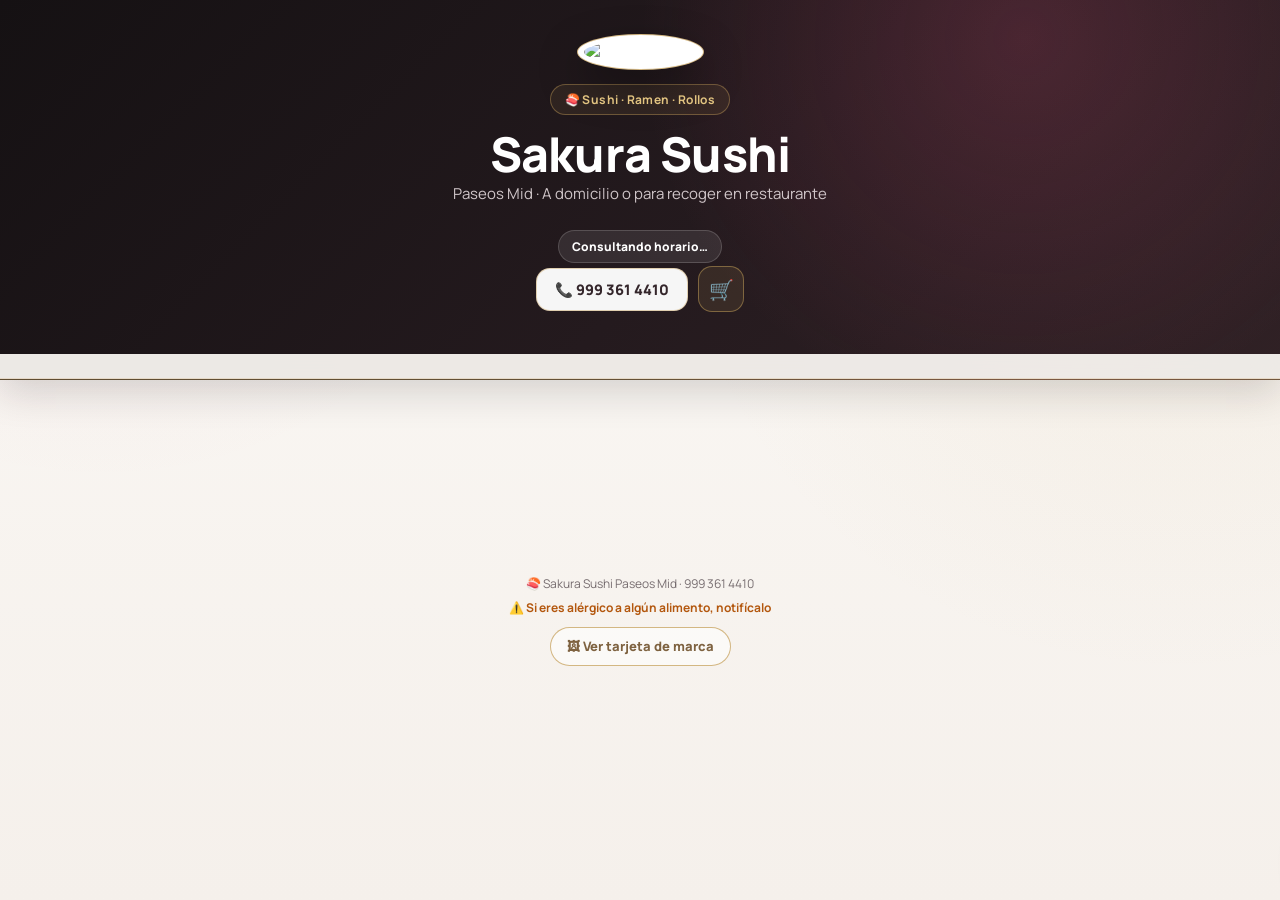
==== index.html @ 8093f57f "Actualizar caché del carrito y mostrar selección de alga" ====
<!DOCTYPE html>
<html lang="es">
<head>
<meta charset="UTF-8">
<meta name="viewport" content="width=device-width, initial-scale=1.0">
<meta name="theme-color" content="#171214">
<link rel="icon" type="image/png" href="logo.png">
<title>Sakura Sushi · Pide por WhatsApp</title>
<meta name="description" content="Pide en Sakura Sushi Paseos Mid por WhatsApp. Sushi, ramen, rollos y más.">
<link rel="preconnect" href="https://fonts.googleapis.com">
<link rel="preconnect" href="https://fonts.gstatic.com" crossorigin>
<link href="https://fonts.googleapis.com/css2?family=Manrope:wght@500;700;800&display=swap" rel="stylesheet">
<link rel="stylesheet" href="style.css?v=alga-visual-1">
</head>
<body>

<header>
  <div class="hero">
    <img class="hero-logo" src="logo.png" alt="Sakura Sushi">
    <span class="hero-badge">🍣 Sushi · Ramen · Rollos</span>
    <h1>Sakura Sushi</h1>
    <p class="hero-sub">Paseos Mid · A domicilio o para recoger en restaurante</p>
    <div class="business-status" id="businessStatus" aria-live="polite">Consultando horario…</div>
    <div class="hero-actions">
      <a class="hero-phone" href="tel:+529993614410">📞 999 361 4410</a>
      <button class="hero-cart" onclick="openDrawer()">🛒<span class="badge hidden" id="badge">0</span></button>
    </div>
  </div>
  <nav id="cats"></nav>
</header>

<main id="menu"></main>

<div class="float-cart hidden" id="floatCart" onclick="openDrawer()">
  <div class="fc-left"><span class="fc-icon">🛒</span><span>Ver pedido</span></div>
  <div class="fc-right"><span id="fcTotal">$0</span><button class="go" onclick="event.stopPropagation();goCheckout()">Pagar</button></div>
</div>

<div class="overlay" id="overlay" onclick="closeDrawer()"></div>
<div class="drawer" id="drawer">
  <div class="drawer-head">
    <b>Tu pedido</b>
    <div class="dh-right">
      <button class="clear-btn hidden" id="clearBtn" onclick="clearCart()">Vaciar</button>
      <button class="close-btn" onclick="closeDrawer()">✕</button>
    </div>
  </div>
  <div class="drawer-body" id="drawerBody"></div>
  <div class="drawer-foot" id="drawerFoot">
    <div class="total-row"><span>Total</span><span id="drawerTotal">$0</span></div>
    <button class="btn btn-primary" onclick="goCheckout()">Continuar</button>
  </div>
</div>

<div class="sheet hidden" id="sheet">
  <h3 id="sheetName"></h3>
  <div class="sheet-desc" id="sheetDesc"></div>
  <div id="sheetOptions"></div>
  <button class="btn btn-primary" onclick="confirmVariant()">Agregar</button>
</div>

<div class="sheet hidden" id="pkgSheet">
  <h3 id="pkgTitle"></h3>
  <div class="sheet-desc" id="pkgDesc"></div>
  <div id="pkgOptions"></div>
  <div class="pkg-count" id="pkgCount">Seleccionados: 0 de 2</div>
  <button class="btn btn-primary" id="pkgAdd" onclick="confirmPackage()" disabled>Agregar</button>
</div>

<div class="alga-backdrop hidden" id="algaModal" role="dialog" aria-modal="true" aria-labelledby="algaTitle">
  <div class="alga-card">
    <div class="alga-banner">🍣 <span>SAKURA SUSHI</span></div>
    <div class="alga-content">
      <h2 id="algaTitle">¿Cómo lo prefieres?</h2>
      <p id="algaProduct"></p>
      <div class="alga-choices">
        <label class="alga-option"><input type="radio" name="algaChoice" value="sin"><span class="alga-emoji">🍚</span><strong>Sin alga</strong></label>
        <label class="alga-option"><input type="radio" name="algaChoice" value="con"><span class="alga-emoji">🍙</span><strong>Con alga</strong></label>
      </div>
      <button type="button" class="btn btn-primary" id="algaConfirm" disabled>Confirmar y agregar</button>
      <button type="button" class="alga-cancel" id="algaCancel">Cancelar</button>
    </div>
  </div>
</div>

<div class="checkout hidden" id="checkout">
  <button class="back-link" onclick="goBack()">← Volver al menú</button>
  <h2>Datos de tu pedido</h2>

  <div class="field">
    <label>Nombre *</label>
    <input type="text" id="fName" placeholder="Tu nombre">
  </div>
  <div class="field">
    <label>Teléfono *</label>
    <input type="tel" id="fPhone" placeholder="Ej. 999 123 4567">
  </div>
  <div class="field">
    <label>Tipo de pedido</label>
    <div class="seg">
      <div class="opt" id="optLlevar" onclick="setType('llevar')" role="button" tabindex="0">🛍️ Recoger en restaurante</div>
      <div class="opt active" id="optDomicilio" onclick="setType('domicilio')" role="button" tabindex="0">🛵 A domicilio</div>
    </div>
    <div class="delivery-note" id="deliveryNote">🛵 El envío tiene un <b>costo extra según tu ubicación</b>. Al enviar el pedido, <b>adjunta tu ubicación</b> en WhatsApp.</div>
  </div>
  <div id="fieldAddress">
    <div class="field">
      <label>Calle *</label>
      <input type="text" id="fCalle" placeholder="Ej. Av. Prolongación Montejo">
    </div>
    <div class="field">
      <label>Número de casa *</label>
      <input type="text" id="fNumero" placeholder="Ej. 245">
    </div>
    <div class="field">
      <label>Cruzamiento *</label>
      <input type="text" id="fCruzamiento" placeholder="Ej. con Calle 60">
    </div>
    <div class="field">
      <label>Especificación (opcional)</label>
      <input type="text" id="fEspec" placeholder="Ej. portón negro, casa de rejas...">
    </div>
  </div>
  <div class="field">
    <label>Método de pago</label>
    <div class="seg">
      <div class="opt active" id="optEfectivo" onclick="setPayment('Efectivo')">💵 Efectivo</div>
      <div class="opt" id="optTransferencia" onclick="setPayment('Transferencia')">🏦 Transferencia</div>
    </div>
  </div>
  <div class="field">
    <label>Cambios a tu platillo (opcional)</label>
    <textarea id="fNotes" placeholder="Escribe el nombre del platillo y el cambio que le quieres hacer. Ej: Dragon sin cebollín / Okinawa extra queso"></textarea>
  </div>
  <div class="field">
    <label>Comentario para tus salsas (opcional)</label>
    <input type="text" id="fSalsas" placeholder="Ej. poca salsa picante, salsa extra">
  </div>
  <div class="field">
    <label>¿Gustas palitos para comer sushi?</label>
    <div class="seg">
      <div class="opt active" id="optPalitosSi" onclick="setPalitos('Si')">🥢 Sí</div>
      <div class="opt" id="optPalitosNo" onclick="setPalitos('No')">No</div>
    </div>
  </div>

  <div class="order-sum">
    <h3>Resumen</h3>
    <div id="checkoutItems"></div>
    <div class="os-total"><span>Total</span><span id="checkoutTotal">$0</span></div>
    <button class="edit-order" onclick="editOrder()">✏️ Editar o quitar platillos</button>
  </div>

  <button class="btn btn-green" onclick="sendWhatsApp()">📲 Enviar pedido por WhatsApp</button>
  <div class="wa-note">Se abrirá WhatsApp con tu pedido listo, solo presiona <b>enviar</b>.<br>Si eres alérgico a algún alimento, escríbelo en "Cambios a tu platillo".</div>
</div>

<footer>🍣 Sakura Sushi Paseos Mid · 999 361 4410<span class="allergy">⚠️ Si eres alérgico a algún alimento, notifícalo</span><a class="card-link" href="sakura-card.png" target="_blank">🖼 Ver tarjeta de marca</a></footer>

<script src="js/core/container.js"></script>
<script src="js/core/observable.js"></script>
<script src="js/config/brand-config.js"></script>
<script src="js/models/cart-item.js"></script>
<script src="js/data/menu-data.js?v=menu2x150-1"></script>
<script src="js/repositories/storage-repository.js"></script>
<script src="js/repositories/cart-repository.js"></script>
<script src="js/repositories/loyalty-repository.js"></script>
<script src="js/repositories/order-repository.js"></script>
<script src="js/services/currency-service.js"></script>
<script src="js/services/gradient-service.js"></script>
<script src="js/services/catalog-service.js"></script>
<script src="js/services/menu-options-service.js?v=2"></script>
<script src="js/services/cart-service.js?v=alga-carrito-2"></script>
<script src="js/services/loyalty-service.js?v=visitas-nube-1"></script>
<script src="js/services/order-service.js?v=pedidos-seguros-1"></script>
<script src="js/services/checkout-service.js"></script>
<script src="js/viewmodels/catalog-vm.js"></script>
<script src="js/viewmodels/cart-vm.js"></script>
<script src="js/viewmodels/loyalty-vm.js?v=visitas-nube-1"></script>
<script src="js/viewmodels/checkout-vm.js?v=visitas-nube-1"></script>
<script src="js/viewmodels/package-vm.js"></script>
<script src="js/views/menu-view.js?v=alga-visual-1"></script>
<script src="js/views/drawer-view.js?v=alga-carrito-2"></script>
<script src="js/views/checkout-view.js?v=domicilio-recoger-2"></script>
<script src="js/views/sheet-view.js?v=package-groups-1"></script>
<script src="js/views/app-view.js?v=alga-visual-1"></script>
<script src="js/main.js?v=business-hours-1"></script>
</body>
</html>
---- style.css ----
﻿:root {
  --bg: #fbf7f8;
  --card: #ffffff;
  --text: #231f20;
  --muted: #8a8280;
  --border: #f0e6ea;
  --primary: #e8367c;
  --primary-dark: #9e1c52;
  --black: #1c0d14;
  --gold: #d4a017;
  --green: #25d366;
  --green-dark: #1eb958;
  --radius: 18px;
  --shadow: 0 6px 20px rgba(120, 20, 70, .1);
  --shadow-lg: 0 10px 30px rgba(0,0,0,.28);
}
* { box-sizing: border-box; -webkit-tap-highlight-color: transparent; }
html, body { margin: 0; padding: 0; }
body {
  font-family: "Manrope", -apple-system, BlinkMacSystemFont, "Segoe UI", Roboto, Arial, sans-serif;
  background: var(--bg);
  color: var(--text);
  min-height: 100vh;
}
.hidden { display: none !important; }
button { font-family: inherit; }

/* ---------- Hero ---------- */
header {
  background: linear-gradient(160deg, #1c0d14 0%, #7c1444 48%, #e8367c 100%);
  color: #fff;
  padding: 26px 18px 0;
  border-radius: 0 0 26px 26px;
}
.hero-logo {
  width: 88px; height: 88px; object-fit: contain;
  background: #fff; border-radius: 50%; padding: 6px;
  box-shadow: 0 10px 28px rgba(0,0,0,.35);
  border: 3px solid rgba(255,255,255,.35);
  margin-bottom: 12px;
}
.hero-badge {
  display: inline-block; background: rgba(212,160,23,.18);
  border: 1px solid rgba(212,160,23,.55);
  color: #ffd66b;
  padding: 6px 14px; border-radius: 999px;
  font-size: 12px; font-weight: 700; letter-spacing: .4px;
}
.hero h1 { margin: 14px 0 4px; font-size: 34px; font-weight: 800; letter-spacing: .5px; }
.hero-sub { margin: 0 0 18px; font-size: 14.5px; opacity: .92; }
.hero-actions { display: flex; align-items: center; gap: 10px; padding-bottom: 18px; }
.hero-phone {
  background: #fff; color: var(--primary-dark);
  font-weight: 800; font-size: 14.5px; text-decoration: none;
  padding: 11px 18px; border-radius: 14px;
  box-shadow: var(--shadow);
}
.hero-cart {
  position: relative; width: 46px; height: 46px; border-radius: 14px;
  background: rgba(255,255,255,.16); border: 1px solid rgba(255,255,255,.28);
  color: #fff; font-size: 20px; cursor: pointer;
}
.badge {
  position: absolute; top: -6px; right: -6px; background: var(--gold); color: #3a2800;
  font-size: 12px; font-weight: 800; min-width: 20px; height: 20px; border-radius: 10px;
  display: flex; align-items: center; justify-content: center; padding: 0 5px;
}

/* ---------- Category chips ---------- */
nav#cats {
  position: sticky; top: 0; z-index: 40;
  background: var(--bg);
  padding: 12px 10px 4px;
  display: flex; gap: 8px; overflow-x: auto;
  scrollbar-width: none; -ms-overflow-style: none;
}
nav#cats::-webkit-scrollbar { display: none; }
.chip {
  flex: 0 0 auto; border: 1.5px solid var(--border); background: var(--card);
  color: var(--text); font-size: 13px; font-weight: 700;
  padding: 9px 16px; border-radius: 999px; cursor: pointer;
  transition: all .18s;
}
.chip.active { background: var(--primary); color: #fff; border-color: var(--primary); box-shadow: var(--shadow); }

main { padding: 8px 14px 150px; max-width: 660px; margin: 0 auto; }

/* ---------- Tarjeta de fidelidad ---------- */
.loyalty-card {
  margin-top: 16px;
  background: linear-gradient(135deg, #1c0d14, #40162f 60%, #5c2046);
  color: #fff; border-radius: var(--radius); padding: 16px;
  box-shadow: var(--shadow); border: 1px solid rgba(212,160,23,.4);
}
.lc-head { display: flex; justify-content: space-between; align-items: center; gap: 10px; }
.lc-title { font-weight: 800; font-size: 15px; }
.lc-status { font-size: 12.5px; color: #ffd66b; margin-top: 3px; line-height: 1.4; }
.lc-count {
  flex: 0 0 auto; text-align: center;
  background: rgba(255,255,255,.1); border-radius: 14px; padding: 8px 14px;
  border: 1px solid rgba(255,255,255,.14);
}
.lc-count b { font-size: 20px; display: block; line-height: 1.05; color: var(--gold); }
.lc-count span { font-size: 10.5px; opacity: .85; }
.lc-dots { display: grid; grid-template-columns: repeat(8, 1fr); gap: 6px; margin-top: 14px; }
.lc-dot {
  aspect-ratio: 1; border-radius: 50%;
  background: rgba(255,255,255,.13);
  display: flex; align-items: center; justify-content: center;
  font-size: 10px; font-weight: 800; color: rgba(255,255,255,.55);
}
.lc-dot.filled { background: var(--gold); color: #3a2800; }
.lc-dot.milestone { border: 1.5px solid var(--gold); }
.lc-foot {
  margin-top: 12px; font-size: 11.5px; color: #ffd66b;
  border-top: 1px solid rgba(255,255,255,.12); padding-top: 10px; line-height: 1.5;
}
.lc-foot span { color: rgba(255,255,255,.6); }

/* ---------- Section titles ---------- */
.cat-title {
  font-size: 17px; font-weight: 800; margin: 22px 2px 12px;
  display: flex; align-items: center; gap: 8px;
}
.cat-title::after { content: ""; flex: 1; height: 1.5px; background: var(--border); }

/* ---------- Featured (lo más pedido) ---------- */
.featured-scroll {
  display: flex; gap: 12px; overflow-x: auto;
  padding: 2px 2px 10px; scrollbar-width: none;
}
.featured-scroll::-webkit-scrollbar { display: none; }
.featured {
  flex: 0 0 158px; position: relative; overflow: hidden;
  border-radius: var(--radius); color: #fff;
  padding: 14px; min-height: 150px;
  box-shadow: var(--shadow);
  display: flex; flex-direction: column; justify-content: space-between;
}
.featured .f-star {
  position: absolute; top: 10px; right: 10px;
  background: rgba(0,0,0,.22); border-radius: 999px;
  font-size: 11px; font-weight: 800; padding: 4px 8px;
}
.featured .f-emoji { font-size: 36px; line-height: 1; }
.featured .f-emoji img { width: 100%; height: 72px; object-fit: cover; border-radius: 12px; display: block; }
.featured .f-name { font-weight: 800; font-size: 14px; line-height: 1.25; margin-top: 8px; }
.featured .f-price { font-weight: 800; font-size: 15px; margin-top: 6px; }
.featured .f-add { margin-top: 8px; }
.featured .f-add .add-btn { background: rgba(255,255,255,.28); color: #fff; width: 38px; height: 38px; border-radius: 12px; }
.featured .f-add .stepper { background: rgba(255,255,255,.2); border-color: rgba(255,255,255,.5); }
.featured .f-add .stepper button { color: #fff; }
.featured .f-add .stepper span { color: #fff; }

/* ---------- Product items ---------- */
.items { display: flex; flex-direction: column; gap: 10px; }
.item {
  background: var(--card); border: 1px solid var(--border); border-radius: var(--radius);
  padding: 12px; display: flex; gap: 12px; align-items: center;
  box-shadow: var(--shadow);
}
.item-icon {
  width: 54px; height: 54px; border-radius: 15px; color: #fff;
  display: flex; align-items: center; justify-content: center;
  font-weight: 800; font-size: 22px; flex: 0 0 auto;
  box-shadow: inset 0 -6px 12px rgba(0,0,0,.12);
}
.item-icon img { width: 100%; height: 100%; object-fit: cover; border-radius: inherit; display: block; }
.item-info { flex: 1; min-width: 0; }
.item-name { font-weight: 800; font-size: 14.5px; }
.item-desc { font-size: 12px; color: var(--muted); margin-top: 3px; line-height: 1.35; }
.item-price { font-weight: 800; font-size: 15px; color: var(--primary); margin-top: 5px; }

.add-area { flex: 0 0 auto; }
.item.off, .featured.off { opacity: .55; filter: grayscale(.4); }
.soldout {
  display: inline-flex; align-items: center; white-space: nowrap;
  background: #eee; color: #999; border-radius: 13px;
  padding: 0 12px; height: 44px; font-size: 12.5px; font-weight: 700;
  letter-spacing: .2px;
}
.add-btn {
  background: linear-gradient(135deg, var(--primary), var(--primary-dark));
  color: #fff; border: none; border-radius: 13px;
  width: 44px; height: 44px; font-size: 24px; font-weight: 800; cursor: pointer;
  display: flex; align-items: center; justify-content: center;
  box-shadow: 0 4px 12px rgba(232,54,124,.35);
  transition: transform .12s;
}
.add-btn:active { transform: scale(.92); }
.add-btn.variant { font-size: 14px; width: auto; padding: 0 14px; border-radius: 13px; }
.stepper {
  display: flex; align-items: center; border: 1.5px solid var(--primary);
  border-radius: 13px; overflow: hidden; background: #fff;
}
.stepper button {
  width: 38px; height: 42px; border: none; background: transparent; color: var(--primary);
  font-size: 20px; font-weight: 800; cursor: pointer;
}
.stepper span { min-width: 32px; text-align: center; font-weight: 800; }

/* ---------- Floating cart ---------- */
.float-cart {
  position: fixed; left: 12px; right: 12px; bottom: 12px; z-index: 45;
  background: #140910; color: #fff; border-radius: 18px; padding: 12px 14px 12px 18px;
  display: flex; align-items: center; justify-content: space-between;
  box-shadow: var(--shadow-lg); cursor: pointer;
}
.float-cart .fc-left { display: flex; align-items: center; gap: 10px; font-weight: 800; }
.float-cart .fc-icon {
  width: 34px; height: 34px; border-radius: 10px; background: rgba(255,255,255,.14);
  display: flex; align-items: center; justify-content: center; font-size: 17px;
}
.float-cart .fc-right { display: flex; align-items: center; gap: 10px; font-weight: 800; font-size: 16px; }
.float-cart .go {
  background: var(--green); color: #fff; border: none; border-radius: 12px;
  padding: 10px 18px; font-weight: 800; font-size: 14px; cursor: pointer;
  box-shadow: 0 4px 12px rgba(37,211,102,.4);
}

/* ---------- Drawer ---------- */
.overlay {
  position: fixed; inset: 0; background: rgba(20,10,10,.5); z-index: 60;
  opacity: 0; transition: opacity .25s; pointer-events: none;
}
.overlay.show { opacity: 1; pointer-events: auto; }
.drawer {
  position: fixed; top: 0; right: 0; bottom: 0; width: min(430px, 100%);
  background: var(--bg); z-index: 70; transform: translateX(100%); transition: transform .28s;
  display: flex; flex-direction: column;
}
.drawer.show { transform: translateX(0); }
.drawer-head {
  padding: 16px; background: var(--card); display: flex; align-items: center;
  justify-content: space-between; border-bottom: 1px solid var(--border);
}
.drawer-head b { font-size: 17px; }
.dh-right { display: flex; align-items: center; gap: 8px; }
.clear-btn {
  border: 1.5px solid var(--border); background: #fff; color: var(--muted);
  border-radius: 10px; padding: 8px 12px; font-size: 13px; font-weight: 800; cursor: pointer;
}
.close-btn { border: none; background: #f3ece2; border-radius: 10px; width: 36px; height: 36px; font-size: 17px; cursor: pointer; }
.drawer-body { flex: 1; overflow-y: auto; padding: 16px; }
.cart-line {
  display: flex; align-items: center; gap: 10px; background: var(--card);
  border: 1px solid var(--border); border-radius: 14px; padding: 10px 12px; margin-bottom: 8px;
}
.item-icon.mini { width: 42px; height: 42px; border-radius: 12px; font-size: 16px; }
.cart-line .cl-main { flex: 1; min-width: 0; }
.cart-line .cl-top { display: flex; justify-content: space-between; align-items: center; gap: 8px; }
.cart-line .cl-name { font-weight: 800; font-size: 13.5px; line-height: 1.3; }
.cart-line .cl-sub { font-weight: 800; font-size: 13.5px; color: var(--primary); white-space: nowrap; }
.cart-line .cl-bottom { display: flex; justify-content: space-between; align-items: center; margin-top: 8px; }
.cart-line .cl-price { font-size: 12px; color: var(--muted); font-weight: 700; }
.cl-controls { display: flex; align-items: center; gap: 8px; }
.cart-line .stepper { transform: scale(.88); transform-origin: center; }
.cl-remove {
  width: 38px; height: 38px; border-radius: 11px; border: none; cursor: pointer;
  background: #fdeaf2; color: var(--primary); font-size: 16px;
  display: flex; align-items: center; justify-content: center;
}
.cl-remove:active { transform: scale(.92); }
.drawer-foot { padding: 16px; background: var(--card); border-top: 1px solid var(--border); }
.total-row { display: flex; justify-content: space-between; font-weight: 800; font-size: 17px; margin-bottom: 12px; }
.btn {
  width: 100%; border: none; border-radius: 14px; padding: 16px; font-size: 16px;
  font-weight: 800; cursor: pointer;
  transition: transform .12s;
}
.btn:active { transform: scale(.98); }
.btn-primary { background: linear-gradient(135deg, var(--primary), var(--primary-dark)); color: #fff; box-shadow: 0 6px 16px rgba(232,54,124,.35); }
.btn-green { background: linear-gradient(135deg, var(--green), var(--green-dark)); color: #fff; box-shadow: 0 6px 16px rgba(37,211,102,.4); }

/* ---------- Checkout ---------- */
.checkout { max-width: 560px; margin: 0 auto; padding: 16px 16px 150px; }
.back-link {
  background: none; border: none; color: var(--primary); font-weight: 800; font-size: 15px;
  cursor: pointer; padding: 4px 0 10px; display: inline-flex; align-items: center; gap: 6px;
}
.checkout h2 { margin: 6px 0 16px; font-size: 21px; }
.field { margin-bottom: 16px; }
.field label { display: block; font-size: 13px; font-weight: 800; margin-bottom: 7px; }
.field input, .field select, .field textarea {
  width: 100%; padding: 14px; border: 1.5px solid var(--border); border-radius: 14px;
  font-size: 15px; font-family: inherit; background: var(--card); color: var(--text);
}
.field input:focus, .field select:focus, .field textarea:focus { outline: none; border-color: var(--primary); box-shadow: 0 0 0 3px rgba(232,54,124,.12); }
.field textarea { resize: vertical; min-height: 70px; }
.seg { display: flex; gap: 8px; }
.seg .opt {
  flex: 1; text-align: center; padding: 13px 8px; border: 1.5px solid var(--border);
  border-radius: 14px; font-size: 14px; font-weight: 800; background: var(--card); cursor: pointer;
  transition: all .15s;
}
.seg .opt.active { border-color: var(--primary); color: var(--primary); background: #fdeaf2; box-shadow: var(--shadow); }
.delivery-note {
  margin-top: 10px; padding: 12px 14px; border-radius: 14px;
  background: #fff7e6; border: 1.5px solid #ffe1a1; color: #7a5a10;
  font-size: 13px; line-height: 1.45;
}

.order-sum {
  background: var(--card); border: 1px solid var(--border); border-radius: var(--radius);
  padding: 14px; margin: 18px 0;
}
.order-sum h3 { margin: 0 0 10px; font-size: 15px; }
.order-sum .os-line { display: flex; justify-content: space-between; font-size: 13.5px; margin-bottom: 6px; gap: 10px; }
.order-sum .os-total {
  border-top: 1px dashed var(--border); margin-top: 8px; padding-top: 10px;
  font-weight: 800; font-size: 16px; display: flex; justify-content: space-between;
}
.edit-order {
  width: 100%; margin-top: 12px; padding: 12px; border: 1.5px solid var(--border);
  border-radius: 12px; background: #fff; color: var(--muted);
  font-size: 13.5px; font-weight: 800; cursor: pointer;
}
.edit-order:active { transform: scale(.98); }
.wa-note { text-align: center; font-size: 12.5px; color: var(--muted); margin-top: 12px; line-height: 1.5; }

/* ---------- Variant sheet ---------- */
.sheet {
  position: fixed; left: 0; right: 0; bottom: 0; z-index: 80;
  background: var(--bg); border-radius: 22px 22px 0 0; padding: 18px 18px 30px;
  transform: translateY(100%); transition: transform .28s; max-height: 80vh; overflow-y: auto;
  box-shadow: var(--shadow-lg);
}
.sheet.show { transform: translateY(0); }
.sheet h3 { margin: 0 0 4px; }
.sheet .sheet-desc { font-size: 13px; color: var(--muted); margin-bottom: 14px; }
.sheet .variant-opt {
  display: flex; justify-content: space-between; align-items: center;
  padding: 14px; background: var(--card); border: 1.5px solid var(--border);
  border-radius: 14px; margin-bottom: 8px; cursor: pointer; font-weight: 800; font-size: 15px;
}
.sheet .variant-opt.active { border-color: var(--primary); color: var(--primary); background: #fdeaf2; }
.pkg-opt {
  display: flex; align-items: center; gap: 12px;
  padding: 13px 14px; background: var(--card); border: 1.5px solid var(--border);
  border-radius: 14px; margin-bottom: 8px; cursor: pointer; font-weight: 800; font-size: 14.5px;
}
.pkg-opt.active { border-color: var(--primary); background: #fdeaf2; }
.pkg-check {
  width: 22px; height: 22px; border-radius: 50%; border: 2px solid #d8ccd0;
  font-size: 13px; display: flex; align-items: center; justify-content: center; flex: 0 0 auto;
}
.pkg-opt.active .pkg-check { border-color: var(--primary); background: var(--primary); color: #fff; }
.pkg-label { flex: 1; }
.pkg-legend { font-size: 12px; color: var(--gold); font-weight: 800; white-space: nowrap; }
.pkg-count { text-align: center; font-size: 13.5px; font-weight: 800; color: var(--muted); margin: 4px 0 14px; }
.pkg-group-title{font-weight:900;color:var(--text);padding:12px 4px 6px;border-bottom:2px solid var(--primary);margin-top:8px}
.btn:disabled { opacity: .45; cursor: not-allowed; }

.empty-cart { text-align: center; color: var(--muted); padding: 40px 0; }
.empty-cart .big { font-size: 42px; margin-bottom: 10px; }

footer {
  text-align: center; font-size: 12px; color: var(--muted); padding: 18px 14px 90px;
  line-height: 1.6;
}
footer .allergy { display: block; color: #b3570e; font-weight: 700; margin-top: 4px; }
footer .card-link {
  display: inline-block; margin-top: 10px; color: var(--primary);
  font-weight: 800; text-decoration: none; border: 1.5px solid var(--primary);
  border-radius: 999px; padding: 8px 16px; font-size: 13px;
}

/* ---------- Experiencia moderna 2026 ---------- */
:root {
  --bg: #f7f3ef;
  --card: rgba(255,255,255,.94);
  --text: #241f20;
  --muted: #756d6f;
  --border: #e9dfd7;
  --primary: #c94b72;
  --primary-dark: #8f294d;
  --black: #171214;
  --gold: #c6a15b;
  --radius: 20px;
  --shadow: 0 10px 30px rgba(52,38,42,.08);
  --shadow-lg: 0 24px 70px rgba(20,13,16,.28);
}
body {
  background:
    radial-gradient(circle at 8% 4%, rgba(201,75,114,.08), transparent 28rem),
    radial-gradient(circle at 92% 18%, rgba(198,161,91,.10), transparent 32rem),
    linear-gradient(180deg, #fbf9f6, #f5f0eb);
}
header {
  padding: 0;
  border-radius: 0;
  background:
    radial-gradient(circle at 80% 10%, rgba(201,75,114,.22), transparent 24rem),
    linear-gradient(135deg, #151113 0%, #241a1e 56%, #302125 100%);
  border-bottom: 1px solid rgba(198,161,91,.42);
  box-shadow: 0 12px 36px rgba(30,20,24,.16);
}
.hero { max-width: 960px; margin: 0 auto; padding: 34px 22px 24px; text-align: center; }
.hero-logo { width: 96px; height: 96px; border: 1px solid rgba(198,161,91,.75); box-shadow: 0 16px 42px rgba(0,0,0,.34); }
.hero-badge { display: block; width: max-content; max-width: 100%; margin: 2px auto 0; background: rgba(198,161,91,.10); border-color: rgba(198,161,91,.42); color: #e2c481; }
.hero h1 { font-size: clamp(32px, 6vw, 48px); line-height: 1.05; letter-spacing: -.8px; }
.hero-sub { color: #ded4d7; font-size: 15px; }
.hero-actions { justify-content: center; flex-wrap: wrap; }
.hero-phone, .hero-wa { background: rgba(255,255,255,.96); color: #34262b; border: 1px solid rgba(198,161,91,.45); box-shadow: none; }
.hero-cart { border-color: rgba(198,161,91,.5); background: rgba(198,161,91,.12); }
nav#cats { top: 0; padding: 12px max(14px, calc((100vw - 960px)/2)); background: rgba(250,247,243,.94); border-bottom: 1px solid rgba(198,161,91,.22); backdrop-filter: blur(14px); }
.chip { border-color: #e4d9d1; box-shadow: 0 3px 12px rgba(60,44,49,.04); }
.chip.active { background: #21191c; border-color: #21191c; color: #f2d99d; box-shadow: 0 7px 20px rgba(30,20,24,.18); }
main { max-width: 960px; padding: 16px 18px 160px; }
.loyalty-card { background: linear-gradient(135deg, #1b1517, #302126); border-color: rgba(198,161,91,.52); box-shadow: 0 18px 44px rgba(29,20,23,.16); }
.cat-title { font-size: 20px; margin-top: 28px; }
.cat-title::after { background: linear-gradient(90deg, rgba(198,161,91,.55), transparent); }
.items { gap: 12px; }
.item { min-height: 92px; padding: 15px; border-color: rgba(198,161,91,.20); box-shadow: var(--shadow); transition: transform .18s, box-shadow .18s, border-color .18s; }
.item:hover { transform: translateY(-2px); border-color: rgba(198,161,91,.52); box-shadow: 0 15px 34px rgba(52,38,42,.12); }
.item-icon { border-radius: 18px; }
.item-name { font-size: 15px; }
.item-price { color: var(--primary-dark); }
.featured { background: linear-gradient(145deg, #21191c, #3a2930) !important; border: 1px solid rgba(198,161,91,.42); }
.featured .f-star { background: rgba(198,161,91,.16); color: #efd89f; }
.add-btn, .btn-primary { background: linear-gradient(135deg, #d35f82, #9a3155); box-shadow: 0 7px 18px rgba(154,49,85,.24); }
.float-cart { left: max(12px, calc((100vw - 700px)/2)); right: max(12px, calc((100vw - 700px)/2)); background: linear-gradient(135deg, #171214, #2b2024); border: 1px solid rgba(198,161,91,.58); }
.drawer, .sheet { background: #f8f4f0; }
.drawer-head, .drawer-foot { background: rgba(255,255,255,.96); }
.checkout { max-width: 680px; padding-top: 28px; }
.checkout h2 { font-size: 26px; }
.field input, .field select, .field textarea, .order-sum { border-color: #e5d9d1; box-shadow: 0 6px 20px rgba(52,38,42,.04); }
.field input:focus, .field select:focus, .field textarea:focus { border-color: var(--gold); box-shadow: 0 0 0 4px rgba(198,161,91,.14); }
.seg .opt.active, .sheet .variant-opt.active, .pkg-opt.active { background: #fff4f7; border-color: var(--primary); }
footer { color: #766c6f; }
footer .card-link { color: #7e6240; border-color: rgba(198,161,91,.75); background: rgba(255,255,255,.55); }
@media (min-width: 760px) {
  .items { display: grid; grid-template-columns: repeat(2, minmax(0,1fr)); }
  .featured { flex-basis: 210px; min-height: 175px; }
  .sheet { left: 50%; right: auto; width: min(620px, calc(100% - 32px)); transform: translate(-50%, 110%); border-radius: 24px 24px 0 0; }
  .sheet.show { transform: translate(-50%, 0); }
}
@media (max-width: 480px) {
  .hero { padding-top: 26px; }
  .hero-logo { width: 82px; height: 82px; }
  .hero h1 { margin-top: 12px; }
  .item { padding: 12px; }
  .item-icon { width: 50px; height: 50px; }
}
/* Estado del horario sincronizado con el panel administrativo. */
.business-status{display:inline-flex;align-items:center;justify-content:center;margin:8px auto 3px;padding:7px 13px;border-radius:999px;background:#ffffff17;border:1px solid #ffffff2b;color:#fff;font-size:12px;font-weight:800}
.business-status.open{background:#123d2d;border-color:#45c78c;color:#d9ffec}
.business-status.closed{background:#4b2026;border-color:#d99b75;color:#ffe7d6}

/* Selector visual de alga, exclusivo de rollos individuales. */
.alga-backdrop{position:fixed;inset:0;z-index:110;background:rgba(17,13,17,.72);display:flex;align-items:center;justify-content:center;padding:18px}
.alga-card{width:min(100%,440px);max-height:92dvh;overflow:auto;border-radius:26px;background:#fff;box-shadow:0 25px 75px #0005}
.alga-banner{height:105px;background:linear-gradient(130deg,#27151f,#d63777);color:white;display:flex;align-items:center;justify-content:center;gap:12px;font-size:48px}
.alga-banner span{font-size:17px;letter-spacing:2px;font-weight:800}
.alga-content{padding:22px;text-align:center}
.alga-content h2{margin:0;font-size:25px;color:#21171b}
.alga-content p{margin:8px 0 20px;color:#76636b;font-weight:700}
.alga-choices{display:grid;grid-template-columns:1fr 1fr;gap:12px;margin-bottom:20px}
.alga-option{cursor:pointer;display:flex;flex-direction:column;align-items:center;justify-content:center;gap:10px;min-height:155px;border:2px solid #e8dce2;border-radius:20px;padding:14px 8px;background:#fff;color:#251b20}
.alga-option:has(input:checked){border-color:#df2770;background:#fff0f6;box-shadow:0 0 0 2px #fbd4e4}
.alga-option input{accent-color:#d9256c;width:20px;height:20px;order:2}
.alga-option strong{font-size:17px;order:1}
.alga-emoji{font-size:45px}
.alga-content .btn{width:100%;margin-bottom:10px}
.alga-content .btn:disabled{opacity:.5;cursor:not-allowed}
.alga-cancel{width:100%;padding:13px;border:1px solid #e9bfd0;background:white;color:#9e1c52;border-radius:14px;font-size:15px;font-weight:800}
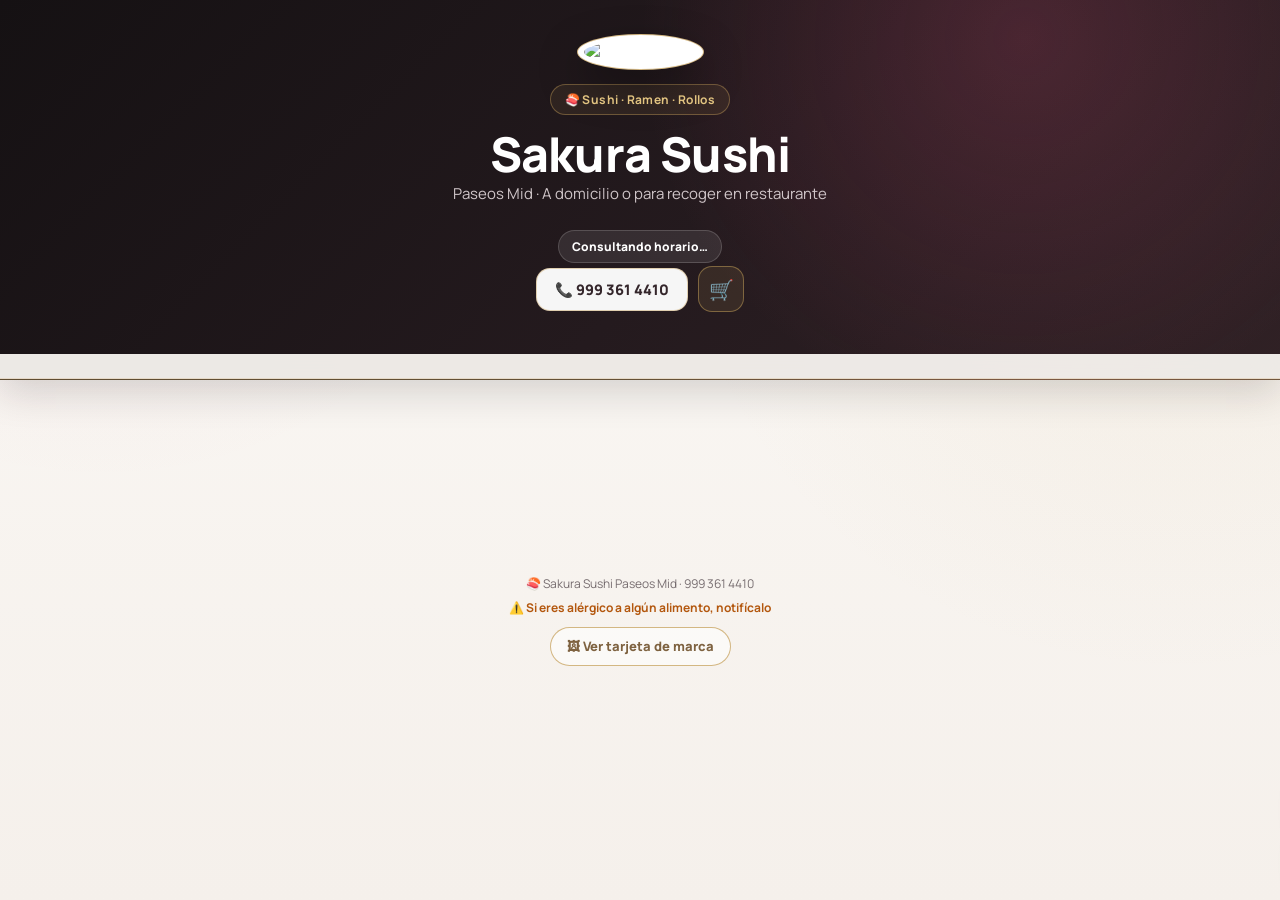
==== commit 6ef47b24: "Separar claramente seguir comprando de finalizar pedido" ====
--- a/index.html
+++ b/index.html
@@ -10,7 +10,7 @@
 <link rel="preconnect" href="https://fonts.googleapis.com">
 <link rel="preconnect" href="https://fonts.gstatic.com" crossorigin>
 <link href="https://fonts.googleapis.com/css2?family=Manrope:wght@500;700;800&display=swap" rel="stylesheet">
-<link rel="stylesheet" href="style.css?v=alga-visual-1">
+<link rel="stylesheet" href="style.css?v=alga-carrito-fix-3">
 </head>
 <body>
 
@@ -48,7 +48,8 @@
   <div class="drawer-body" id="drawerBody"></div>
   <div class="drawer-foot" id="drawerFoot">
     <div class="total-row"><span>Total</span><span id="drawerTotal">$0</span></div>
-    <button class="btn btn-primary" onclick="goCheckout()">Continuar</button>
+    <button type="button" class="btn btn-primary" onclick="continueShopping()">＋ Seguir agregando productos</button>
+    <button type="button" class="btn btn-green" onclick="goCheckout()">Finalizar pedido</button>
   </div>
 </div>
 
@@ -84,7 +85,7 @@
 </div>
 
 <div class="checkout hidden" id="checkout">
-  <button class="back-link" onclick="goBack()">← Volver al menú</button>
+  <button class="back-link" onclick="continueShopping()">← Seguir agregando productos</button>
   <h2>Datos de tu pedido</h2>
 
   <div class="field">
@@ -168,9 +169,9 @@
 <script src="js/repositories/order-repository.js"></script>
 <script src="js/services/currency-service.js"></script>
 <script src="js/services/gradient-service.js"></script>
-<script src="js/services/catalog-service.js"></script>
+<script src="js/services/catalog-service.js?v=alga-key-fix-4"></script>
 <script src="js/services/menu-options-service.js?v=2"></script>
-<script src="js/services/cart-service.js?v=alga-carrito-2"></script>
+<script src="js/services/cart-service.js?v=alga-key-fix-4"></script>
 <script src="js/services/loyalty-service.js?v=visitas-nube-1"></script>
 <script src="js/services/order-service.js?v=pedidos-seguros-1"></script>
 <script src="js/services/checkout-service.js"></script>
@@ -183,7 +184,7 @@
 <script src="js/views/drawer-view.js?v=alga-carrito-2"></script>
 <script src="js/views/checkout-view.js?v=domicilio-recoger-2"></script>
 <script src="js/views/sheet-view.js?v=package-groups-1"></script>
-<script src="js/views/app-view.js?v=alga-visual-1"></script>
-<script src="js/main.js?v=business-hours-1"></script>
+<script src="js/views/app-view.js?v=seguir-comprando-6"></script>
+<script src="js/main.js?v=seguir-comprando-6"></script>
 </body>
 </html>
--- a/style.css
+++ b/style.css
@@ -464,3 +464,8 @@
 .alga-content .btn{width:100%;margin-bottom:10px}
 .alga-content .btn:disabled{opacity:.5;cursor:not-allowed}
 .alga-cancel{width:100%;padding:13px;border:1px solid #e9bfd0;background:white;color:#9e1c52;border-radius:14px;font-size:15px;font-weight:800}
+
+.cl-alga{display:block;margin-top:6px;width:max-content;max-width:100%;padding:5px 9px;border-radius:9px;background:#fff0f6;border:1px solid #eab4ca;color:#9e1c52;font-size:12px;font-weight:800;line-height:1.4}
+
+/* La ventana debe desaparecer al confirmar para permitir usar el carrito. */
+.alga-backdrop.hidden{display:none!important}
